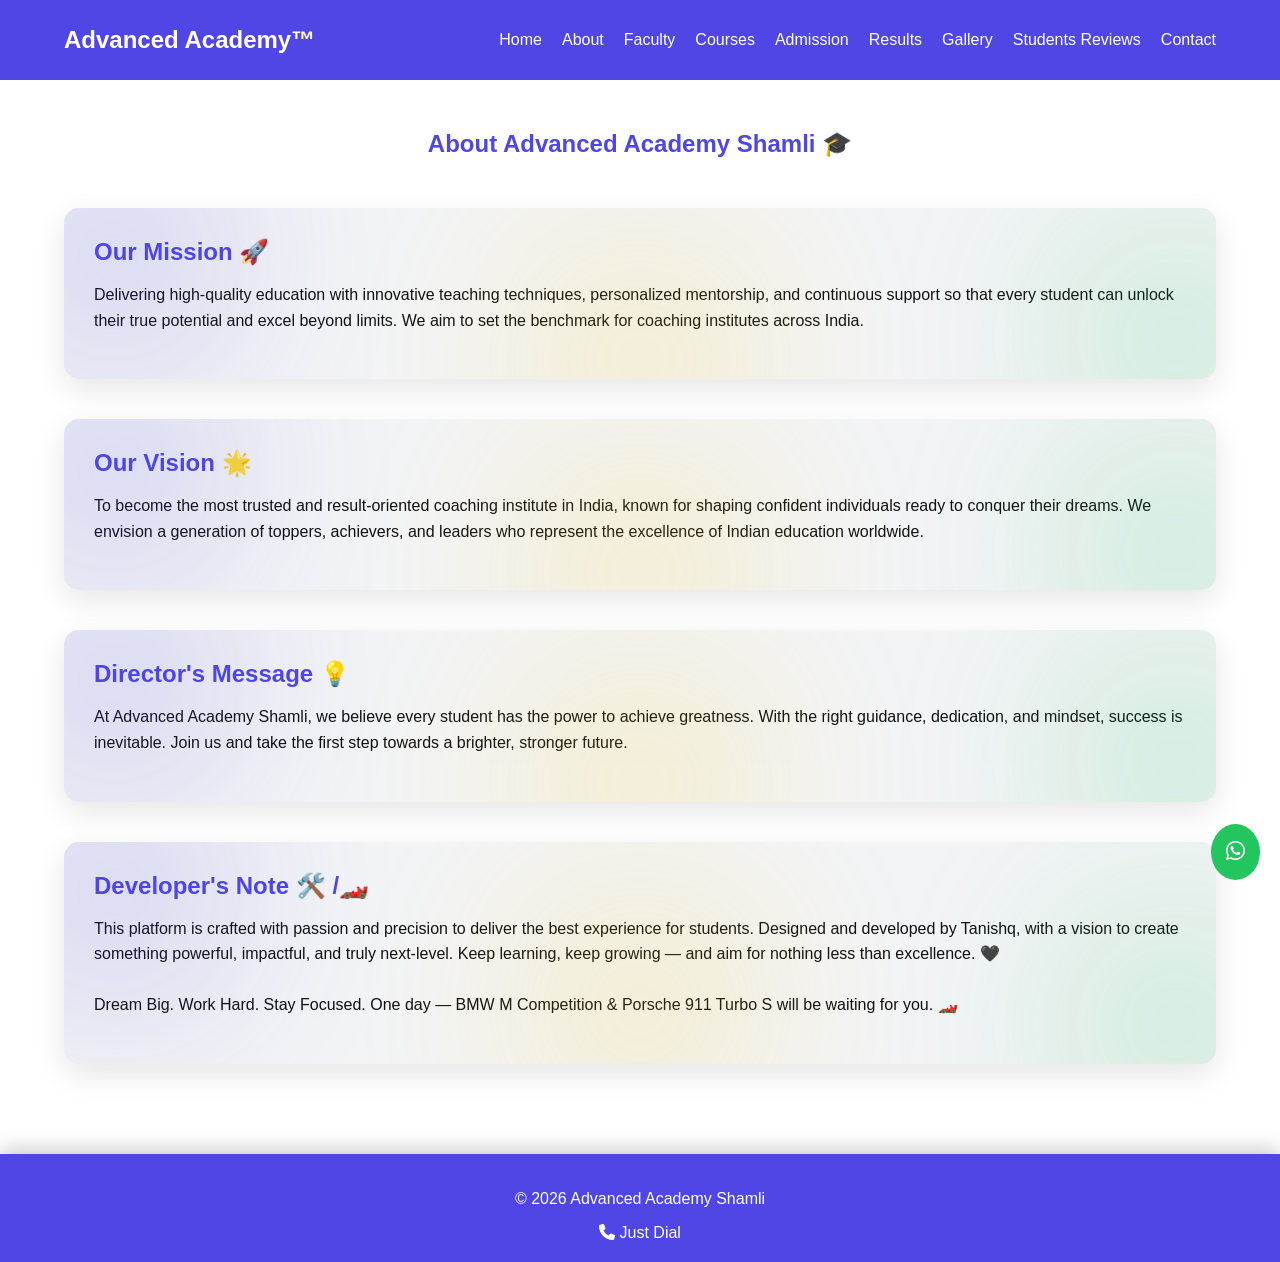
==== about.html @ 047be459 "Update about.html" ====
<!DOCTYPE html>
<html lang="en">
<head>
<meta charset="UTF-8">
<meta name="viewport" content="width=device-width, initial-scale=1.0">
<meta name="description" content="About Advanced Academy Shamli - Mission, Vision & Director Message.">
<title>About - Advanced Academy Shamli</title>
<link rel="stylesheet" href="https://cdnjs.cloudflare.com/ajax/libs/font-awesome/6.5.0/css/all.min.css">
<style>
/* ===== GENERAL ===== */
body{margin:0;font-family:'Poppins',sans-serif;background:#fff;color:#111;overflow-x:hidden;}
a{text-decoration:none;color:inherit;}
button,a.btn{cursor:pointer;transition:all 0.3s ease;}
h1,h2,h3{margin:0;}

/* ===== NAVBAR ===== */
.navbar{display:flex;justify-content:space-between;align-items:center;padding:15px 5%;background:#4F46E5;position:sticky;top:0;z-index:100;}
.navbar .logo{font-weight:bold;font-size:24px;color:#fff;}
.nav-links{list-style:none;display:flex;gap:20px;}
.nav-links li a{color:#fff;font-weight:500;}
.hamburger{display:none;font-size:22px;cursor:pointer;color:#fff;}
@media(max-width:768px){.nav-links{display:none;flex-direction:column;background:#4F46E5;position:absolute;top:60px;right:0;width:200px;padding:15px;border-radius:0 0 8px 8px;}.nav-links.active{display:flex;}.hamburger{display:block;}}

/* ===== ABOUT SECTION ===== */
.about-section{padding:50px 5%;max-width:1200px;margin:0 auto;}
.about-section h1{text-align:center;color:#4F46E5;margin-bottom:50px;}

/* ABOUT BOXES */
.about-box{background:#F3F4F6;position:relative;margin-bottom:40px;padding:30px;border-radius:15px;overflow:hidden;box-shadow:0 10px 30px rgba(0,0,0,0.1);opacity:0;transform:translateY(50px);transition:all 1s ease;}
.about-box h2{color:#4F46E5;margin-bottom:15px;}
.about-box p{line-height:1.6;font-size:16px;color:#111;}

/* RGB LIGHTS */
.rgb-light{position:absolute;width:200px;height:200px;border-radius:50%;filter:blur(100px);opacity:0.3;animation:rgbMove 6s infinite alternate;}
.rgb-light:nth-child(1){background:#4F46E5;top:-50px;left:-50px;}
.rgb-light:nth-child(2){background:#22C55E;bottom:-60px;right:-60px;}
.rgb-light:nth-child(3){background:#FACC15;top:30%;left:50%;transform:translateX(-50%);}
@keyframes rgbMove{0%{transform:translate(0,0);}100%{transform:translate(20px,20px);}}

/* FADE IN */
.fade-in{opacity:0;transform:translateY(50px);transition:all 1s ease;}
.fade-in.show{opacity:1;transform:translateY(0);}

/* FOOTER */
footer{text-align:center;padding:20px;background:#4F46E5;color:#fff;box-shadow:0 -5px 20px rgba(0,0,0,0.2);}
footer .social a{margin:0 10px;color:#fff;text-decoration:none;}
.whatsapp{position:fixed;bottom:20px;right:20px;background:#22C55E;color:#fff;padding:15px;border-radius:50%;font-size:22px;animation:float 2s infinite;}
@keyframes float{0%{transform:translateY(0);}50%{transform:translateY(-8px);}100%{transform:translateY(0);}}

/* RESPONSIVE */
@media(max-width:768px){.about-box{padding:20px;}}
</style>
</head>
<body>

<!-- NAVBAR -->
<header>
<nav class="navbar">
<div class="logo">Advanced Academy™</div>
<ul class="nav-links">
<li><a href="index.html">Home</a></li>
<li><a href="about.html">About</a></li>
<li><a href="faculty.html">Faculty</a></li>
<li><a href="courses.html">Courses</a></li>
<li><a href="admission.html">Admission</a></li>
<li><a href="results.html">Results</a></li>
<li><a href="gallery.html">Gallery</a></li>
<li><a href="reviews.html">Students Reviews</a></li>
<li><a href="contact.html">Contact</a></li>
</ul>
<div class="hamburger"><i class="fas fa-bars"></i></div>
</nav>
</header>

<!-- ABOUT SECTION -->
<section class="about-section">
<h1>About Advanced Academy Shamli 🎓</h1>

<div class="about-box fade-in">
<div class="rgb-light"></div>
<div class="rgb-light"></div>
<div class="rgb-light"></div>
<h2>Our Mission 🚀</h2>
<p>
Delivering high-quality education with innovative teaching techniques, personalized mentorship, 
and continuous support so that every student can unlock their true potential and excel beyond limits. 
We aim to set the benchmark for coaching institutes across India.
</p>
</div>

<div class="about-box fade-in">
<div class="rgb-light"></div>
<div class="rgb-light"></div>
<div class="rgb-light"></div>
<h2>Our Vision 🌟</h2>
<p>
To become the most trusted and result-oriented coaching institute in India, known for shaping 
confident individuals ready to conquer their dreams. We envision a generation of toppers, achievers, 
and leaders who represent the excellence of Indian education worldwide.
</p>
</div>

<div class="about-box fade-in">
<div class="rgb-light"></div>
<div class="rgb-light"></div>
<div class="rgb-light"></div>
<h2>Director's Message 💡</h2>
<p>
At Advanced Academy Shamli, we believe every student has the power to achieve greatness. 
With the right guidance, dedication, and mindset, success is inevitable. 
Join us and take the first step towards a brighter, stronger future.
</p>
</div>

<div class="about-box fade-in">
<div class="rgb-light"></div>
<div class="rgb-light"></div>
<div class="rgb-light"></div>
<h2>Developer's Note 🛠️ /🏎️</h2>
<p>
This platform is crafted with passion and precision to deliver the best experience for students. 
Designed and developed by Tanishq, with a vision to create something powerful, impactful, and truly next-level. 
Keep learning, keep growing — and aim for nothing less than excellence. 🖤
<br><br>
Dream Big. Work Hard. Stay Focused. 
One day — BMW M Competition & Porsche 911 Turbo S will be waiting for you. 🏎️
</p>
</div>
</section>

<!-- FOOTER -->
<footer>
<p>© 2026 Advanced Academy Shamli</p>
<div class="social">
<a href="https://www.justdial.com/Shamli/Advanced-English-Academy-Near-Post-Office-Shamli/9999PX131-X131-250630195957-W7D9_BZDET" target="_blank"><i class="fas fa-phone"></i> Just Dial</a>
</div>
</footer>

<!-- WHATSAPP -->
<a href="https://wa.me/917055557339" class="whatsapp"><i class="fab fa-whatsapp"></i></a>

<script>
// Hamburger toggle
const hamburger = document.querySelector(".hamburger");
const navLinks = document.querySelector(".nav-links");
hamburger.addEventListener("click", ()=>{navLinks.classList.toggle("active");});

// Fade-in on scroll
const faders = document.querySelectorAll('.fade-in');
const appearOptions = {threshold:0.1};
const appearOnScroll = new IntersectionObserver((entries, observer)=>{
entries.forEach(entry=>{
  if(entry.isIntersecting){entry.target.classList.add('show');observer.unobserve(entry.target);}
});
}, appearOptions);
faders.forEach(fader=>{appearOnScroll.observe(fader);});
</script>

</body>
</html>
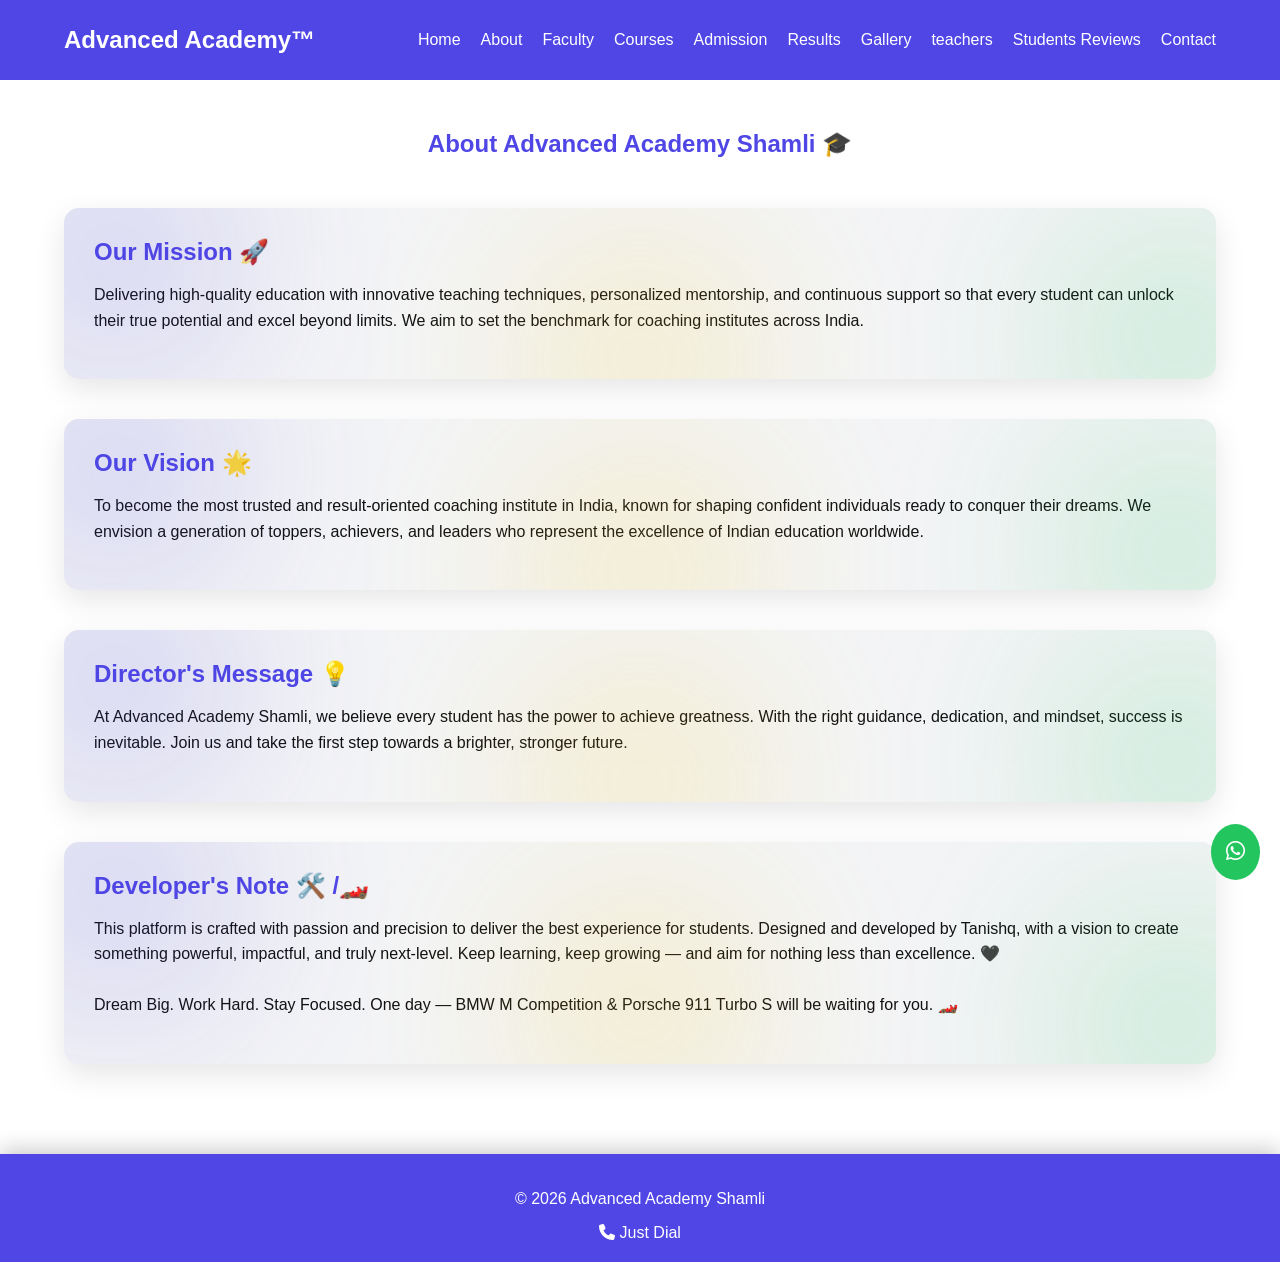
==== commit a8804af5: "Update about.html" ====
--- a/about.html
+++ b/about.html
@@ -65,6 +65,7 @@
 <li><a href="admission.html">Admission</a></li>
 <li><a href="results.html">Results</a></li>
 <li><a href="gallery.html">Gallery</a></li>
+<li><a href="teachers.html">teachers</a></li>
 <li><a href="reviews.html">Students Reviews</a></li>
 <li><a href="contact.html">Contact</a></li>
 </ul>
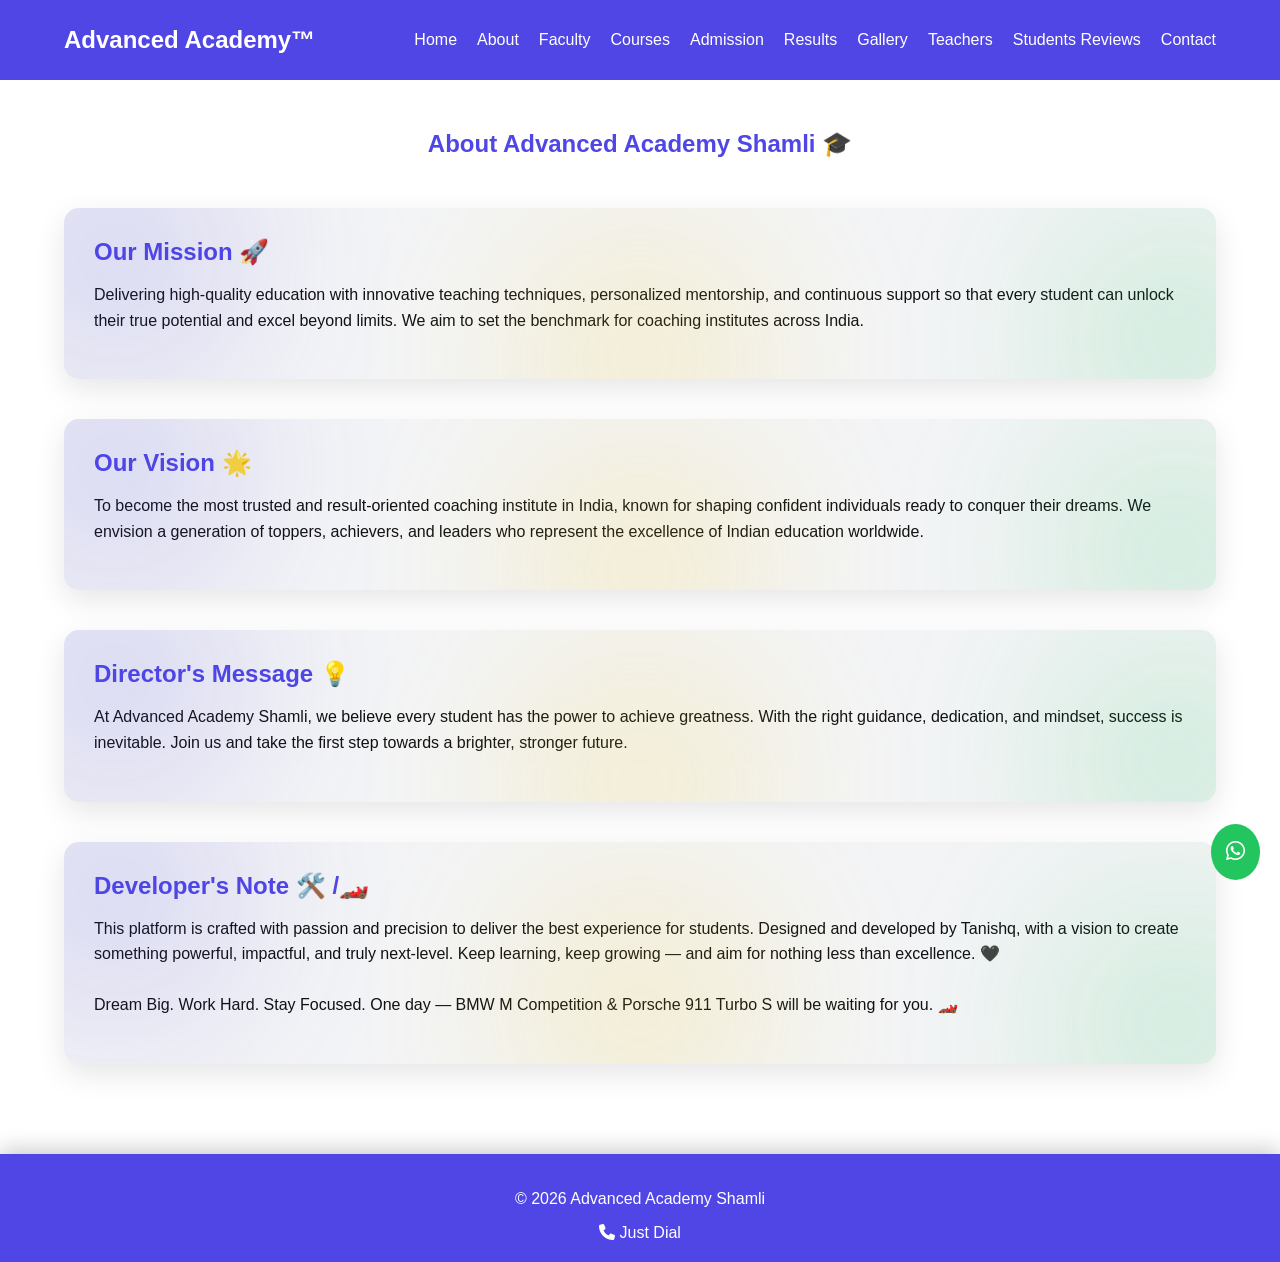
==== commit 5377ea5e: "Update about.html" ====
--- a/about.html
+++ b/about.html
@@ -65,7 +65,7 @@
 <li><a href="admission.html">Admission</a></li>
 <li><a href="results.html">Results</a></li>
 <li><a href="gallery.html">Gallery</a></li>
-<li><a href="teachers.html">teachers</a></li>
+<li><a href="teachers.html">Teachers</a></li>
 <li><a href="reviews.html">Students Reviews</a></li>
 <li><a href="contact.html">Contact</a></li>
 </ul>
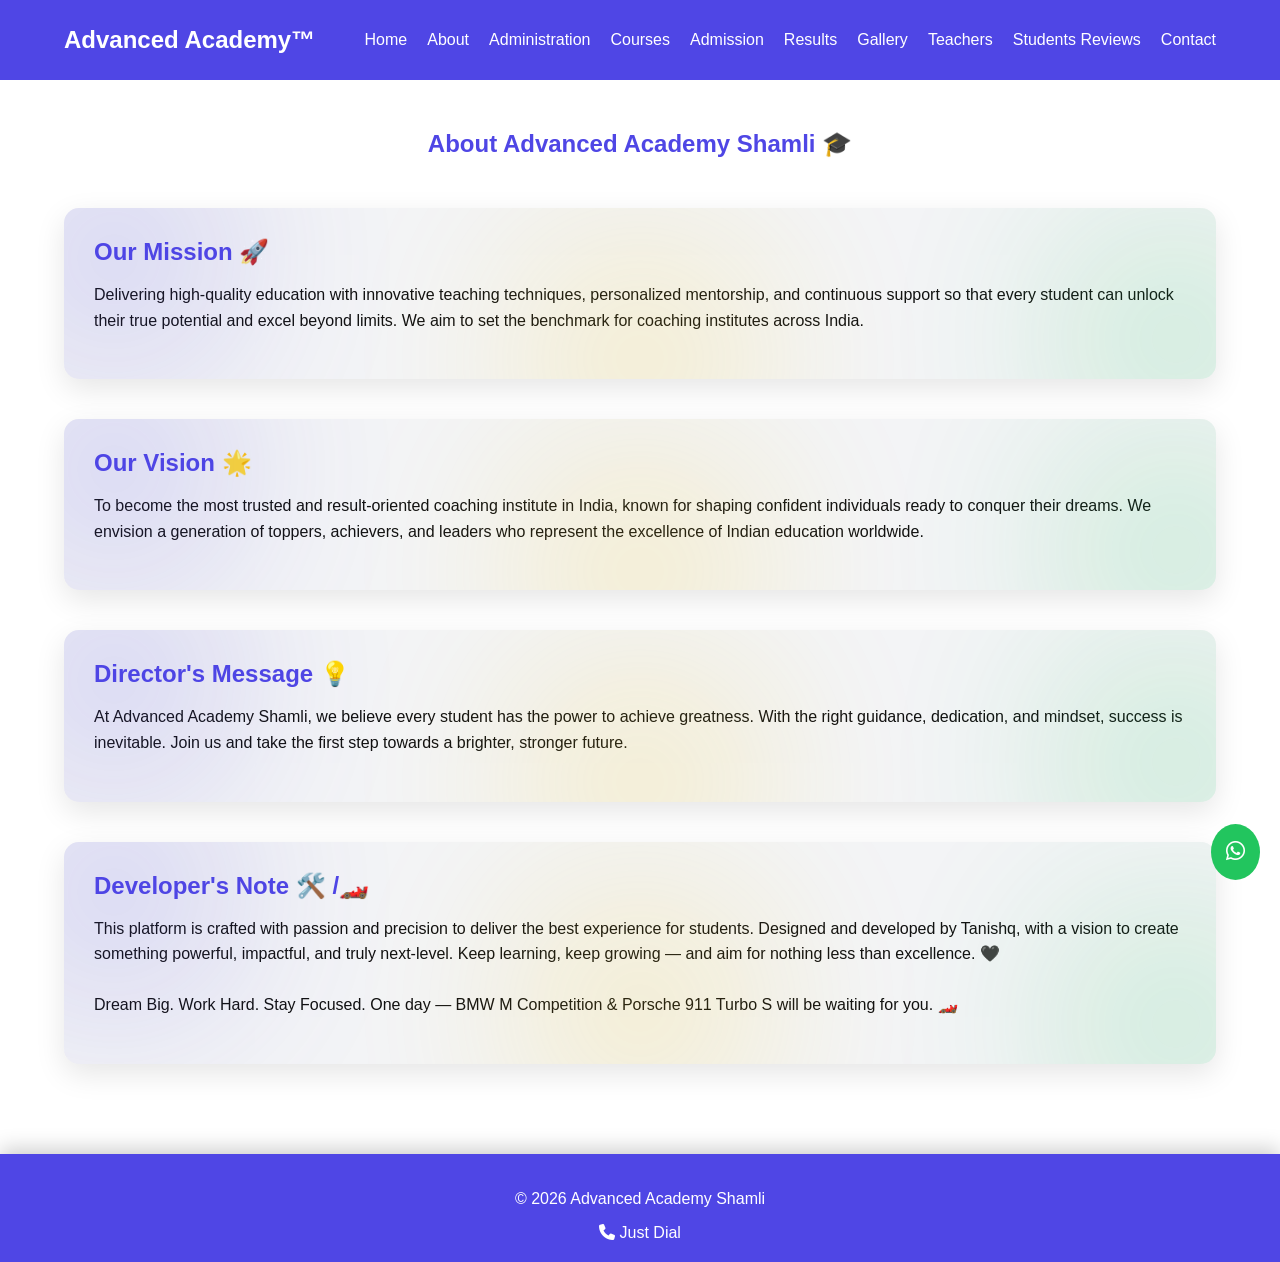
==== commit 75140dfb: "Update about.html" ====
--- a/about.html
+++ b/about.html
@@ -60,7 +60,7 @@
 <ul class="nav-links">
 <li><a href="index.html">Home</a></li>
 <li><a href="about.html">About</a></li>
-<li><a href="faculty.html">Faculty</a></li>
+<li><a href="Administration.html">Administration</a></li>
 <li><a href="courses.html">Courses</a></li>
 <li><a href="admission.html">Admission</a></li>
 <li><a href="results.html">Results</a></li>
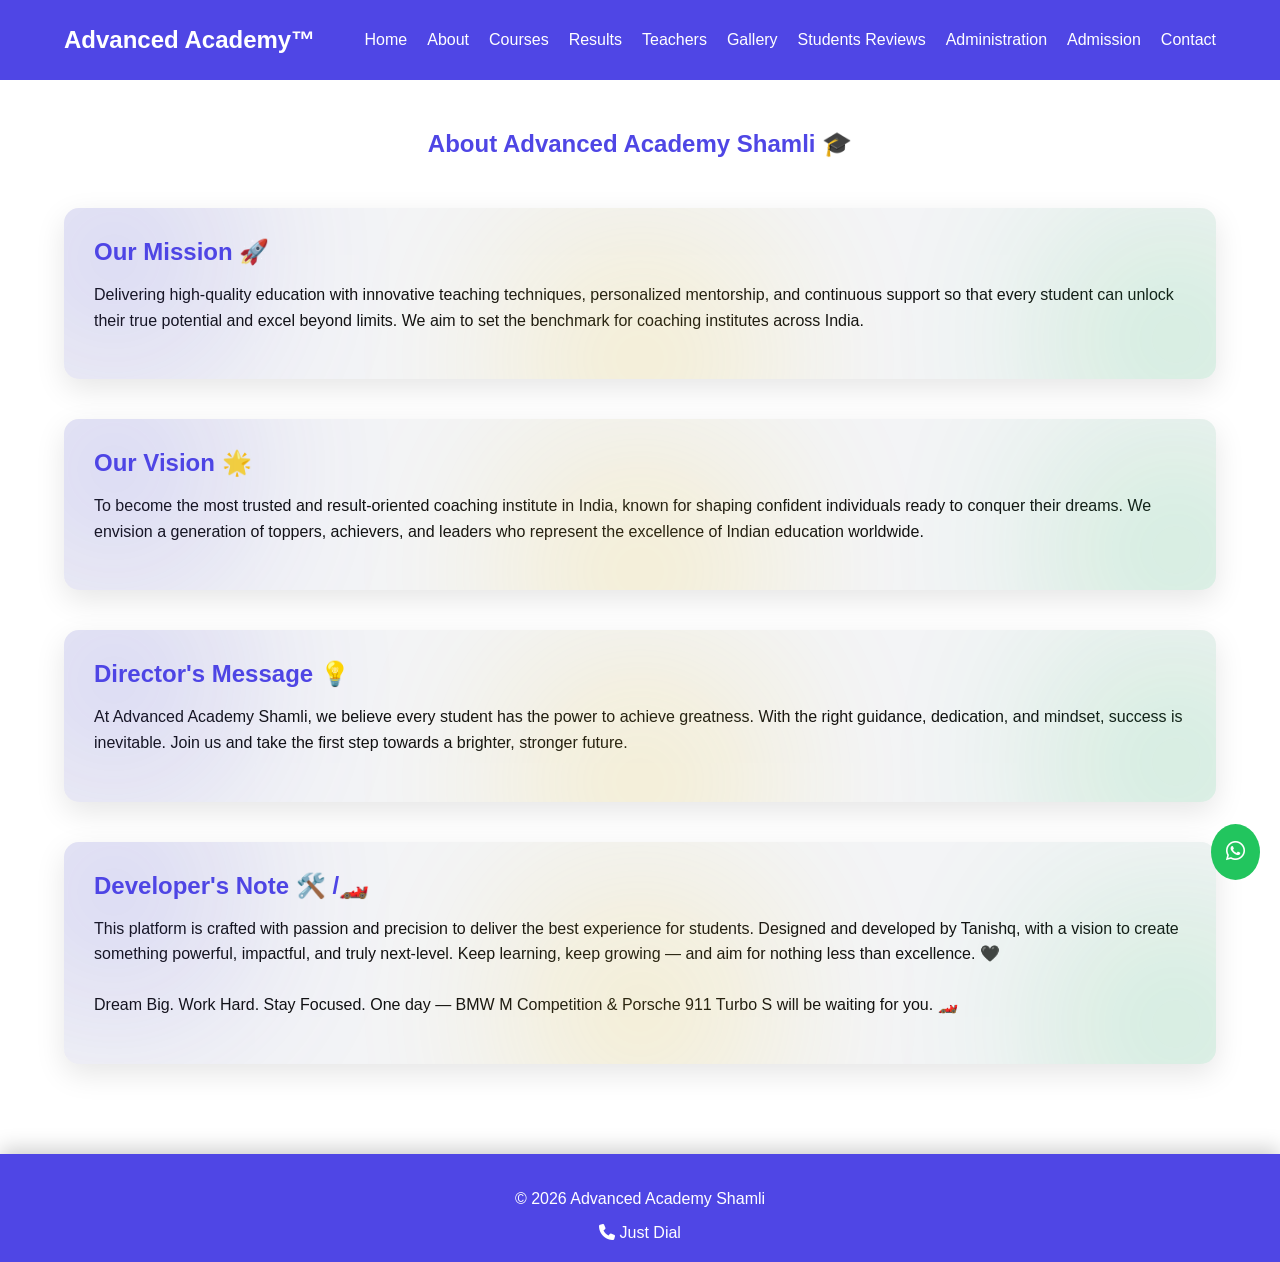
==== commit cfd49a5a: "Update about.html" ====
--- a/about.html
+++ b/about.html
@@ -58,17 +58,17 @@
 <nav class="navbar">
 <div class="logo">Advanced Academy™</div>
 <ul class="nav-links">
-<li><a href="index.html">Home</a></li>
-<li><a href="about.html">About</a></li>
-<li><a href="Administration.html">Administration</a></li>
-<li><a href="courses.html">Courses</a></li>
-<li><a href="admission.html">Admission</a></li>
-<li><a href="results.html">Results</a></li>
-<li><a href="gallery.html">Gallery</a></li>
-<li><a href="teachers.html">Teachers</a></li>
-<li><a href="reviews.html">Students Reviews</a></li>
-<li><a href="contact.html">Contact</a></li>
-</ul>
+      <li><a href="index.html">Home</a></li>
+      <li><a href="about.html">About</a></li>
+      <li><a href="courses.html">Courses</a></li>
+      <li><a href="results.html">Results</a></li>
+      <li><a href="teachers.html">Teachers</a></li>
+      <li><a href="gallery.html">Gallery</a></li>
+      <li><a href="reviews.html">Students Reviews</a></li>
+      <li><a href="Administration.html">Administration</a></li>
+      <li><a href="admission.html">Admission</a></li>
+      <li><a href="contact.html">Contact</a></li>
+    </ul>
 <div class="hamburger"><i class="fas fa-bars"></i></div>
 </nav>
 </header>
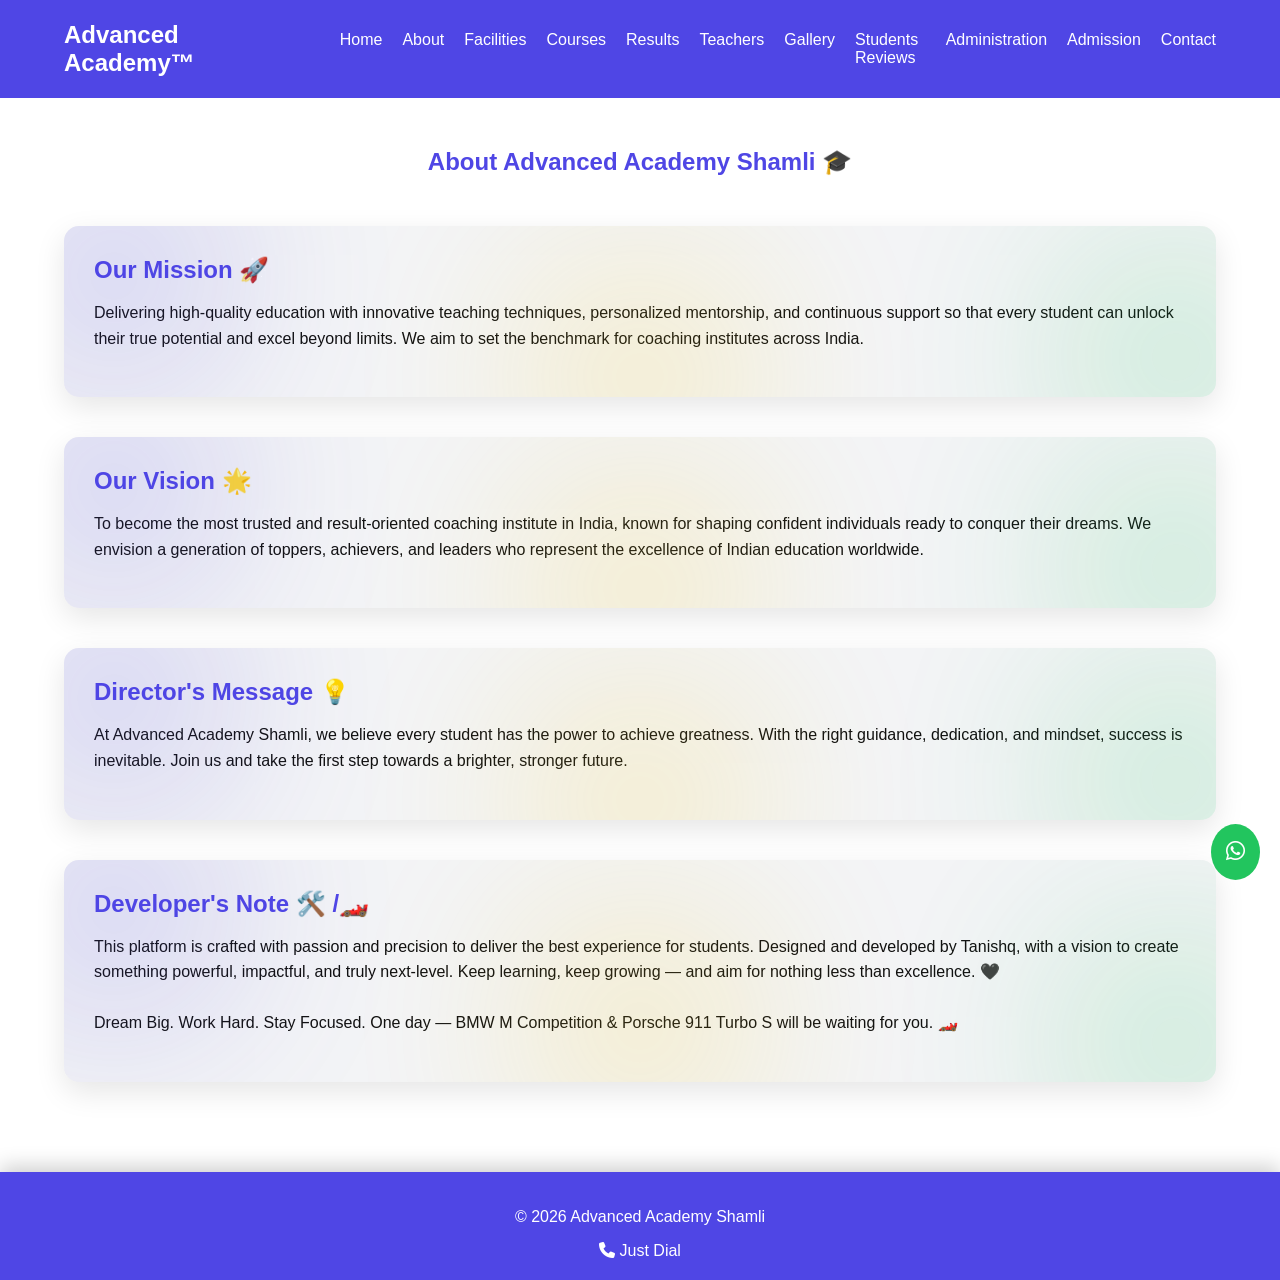
==== commit 2f63ccd8: "Update about.html" ====
--- a/about.html
+++ b/about.html
@@ -60,6 +60,7 @@
 <ul class="nav-links">
       <li><a href="index.html">Home</a></li>
       <li><a href="about.html">About</a></li>
+      <li><a href="facilities.html">Facilities</a></li>
       <li><a href="courses.html">Courses</a></li>
       <li><a href="results.html">Results</a></li>
       <li><a href="teachers.html">Teachers</a></li>
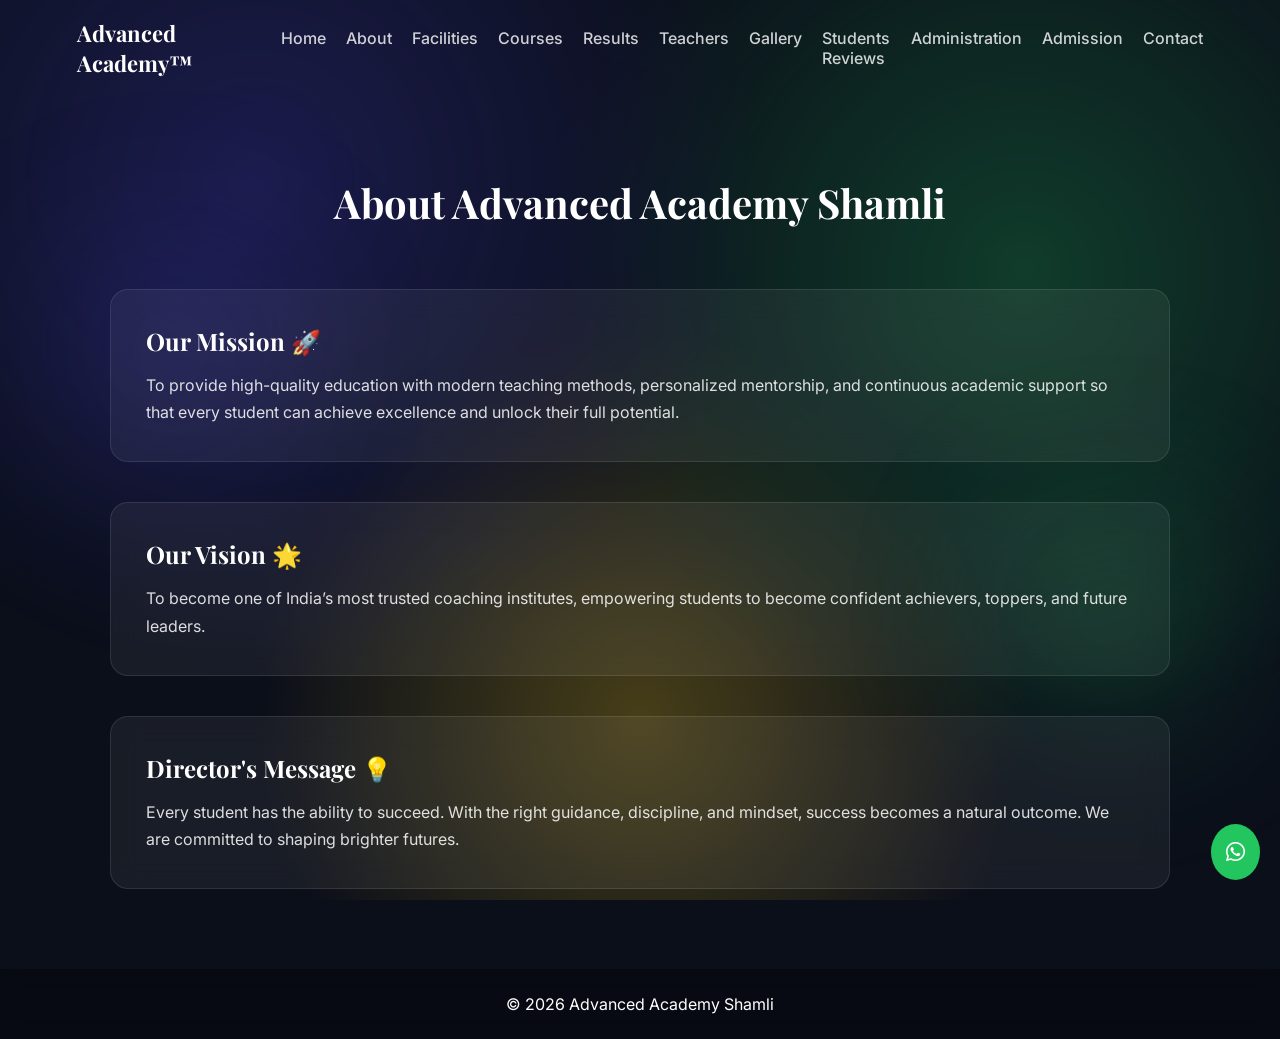
==== commit d67b2e03: "Update about.html" ====
--- a/about.html
+++ b/about.html
@@ -5,52 +5,202 @@
 <meta name="viewport" content="width=device-width, initial-scale=1.0">
 <meta name="description" content="About Advanced Academy Shamli - Mission, Vision & Director Message.">
 <title>About - Advanced Academy Shamli</title>
+
 <link rel="stylesheet" href="https://cdnjs.cloudflare.com/ajax/libs/font-awesome/6.5.0/css/all.min.css">
+
+<link href="https://fonts.googleapis.com/css2?family=Inter:wght@300;400;600&family=Playfair+Display:wght@500;700&display=swap" rel="stylesheet">
+
 <style>
-/* ===== GENERAL ===== */
-body{margin:0;font-family:'Poppins',sans-serif;background:#fff;color:#111;overflow-x:hidden;}
-a{text-decoration:none;color:inherit;}
-button,a.btn{cursor:pointer;transition:all 0.3s ease;}
-h1,h2,h3{margin:0;}
+
+/* ===== GLOBAL ===== */
+*{margin:0;padding:0;box-sizing:border-box;}
+body{
+  font-family:'Inter',sans-serif;
+  background:#0b0f1a;
+  color:#fff;
+  overflow-x:hidden;
+}
+
+/* ===== BACKGROUND GRADIENT MESH ===== */
+body::before{
+  content:"";
+  position:fixed;
+  top:0;left:0;
+  width:100%;height:100%;
+  background: radial-gradient(circle at 20% 20%, #4F46E5, transparent 40%),
+              radial-gradient(circle at 80% 30%, #22C55E, transparent 40%),
+              radial-gradient(circle at 50% 80%, #FACC15, transparent 40%);
+  opacity:0.25;
+  animation: moveBG 15s ease-in-out infinite alternate;
+  z-index:-2;
+}
+
+@keyframes moveBG{
+  0%{transform:translate(0,0) scale(1);}
+  100%{transform:translate(20px,30px) scale(1.1);}
+}
 
 /* ===== NAVBAR ===== */
-.navbar{display:flex;justify-content:space-between;align-items:center;padding:15px 5%;background:#4F46E5;position:sticky;top:0;z-index:100;}
-.navbar .logo{font-weight:bold;font-size:24px;color:#fff;}
-.nav-links{list-style:none;display:flex;gap:20px;}
-.nav-links li a{color:#fff;font-weight:500;}
-.hamburger{display:none;font-size:22px;cursor:pointer;color:#fff;}
-@media(max-width:768px){.nav-links{display:none;flex-direction:column;background:#4F46E5;position:absolute;top:60px;right:0;width:200px;padding:15px;border-radius:0 0 8px 8px;}.nav-links.active{display:flex;}.hamburger{display:block;}}
-
-/* ===== ABOUT SECTION ===== */
-.about-section{padding:50px 5%;max-width:1200px;margin:0 auto;}
-.about-section h1{text-align:center;color:#4F46E5;margin-bottom:50px;}
-
-/* ABOUT BOXES */
-.about-box{background:#F3F4F6;position:relative;margin-bottom:40px;padding:30px;border-radius:15px;overflow:hidden;box-shadow:0 10px 30px rgba(0,0,0,0.1);opacity:0;transform:translateY(50px);transition:all 1s ease;}
-.about-box h2{color:#4F46E5;margin-bottom:15px;}
-.about-box p{line-height:1.6;font-size:16px;color:#111;}
-
-/* RGB LIGHTS */
-.rgb-light{position:absolute;width:200px;height:200px;border-radius:50%;filter:blur(100px);opacity:0.3;animation:rgbMove 6s infinite alternate;}
-.rgb-light:nth-child(1){background:#4F46E5;top:-50px;left:-50px;}
-.rgb-light:nth-child(2){background:#22C55E;bottom:-60px;right:-60px;}
-.rgb-light:nth-child(3){background:#FACC15;top:30%;left:50%;transform:translateX(-50%);}
-@keyframes rgbMove{0%{transform:translate(0,0);}100%{transform:translate(20px,20px);}}
-
-/* FADE IN */
-.fade-in{opacity:0;transform:translateY(50px);transition:all 1s ease;}
-.fade-in.show{opacity:1;transform:translateY(0);}
-
-/* FOOTER */
-footer{text-align:center;padding:20px;background:#4F46E5;color:#fff;box-shadow:0 -5px 20px rgba(0,0,0,0.2);}
-footer .social a{margin:0 10px;color:#fff;text-decoration:none;}
-.whatsapp{position:fixed;bottom:20px;right:20px;background:#22C55E;color:#fff;padding:15px;border-radius:50%;font-size:22px;animation:float 2s infinite;}
-@keyframes float{0%{transform:translateY(0);}50%{transform:translateY(-8px);}100%{transform:translateY(0);}}
-
-/* RESPONSIVE */
-@media(max-width:768px){.about-box{padding:20px;}}
+.navbar{
+  display:flex;
+  justify-content:space-between;
+  align-items:center;
+  padding:18px 6%;
+  position:sticky;
+  top:0;
+  z-index:100;
+  transition:0.4s;
+}
+
+.navbar.scrolled{
+  background:rgba(10,15,30,0.7);
+  backdrop-filter:blur(15px);
+  box-shadow:0 10px 30px rgba(0,0,0,0.4);
+}
+
+.logo{
+  font-family:'Playfair Display',serif;
+  font-size:22px;
+  font-weight:700;
+  color:#fff;
+}
+
+.nav-links{
+  list-style:none;
+  display:flex;
+  gap:20px;
+}
+
+.nav-links a{
+  color:#fff;
+  text-decoration:none;
+  font-weight:500;
+  opacity:0.8;
+  transition:0.3s;
+}
+
+.nav-links a:hover{
+  opacity:1;
+  color:#4F46E5;
+}
+
+.hamburger{
+  display:none;
+  font-size:22px;
+  cursor:pointer;
+}
+
+/* ===== SECTION ===== */
+.about-section{
+  max-width:1100px;
+  margin:80px auto;
+  padding:0 20px;
+}
+
+.about-section h1{
+  text-align:center;
+  font-family:'Playfair Display',serif;
+  font-size:40px;
+  margin-bottom:60px;
+}
+
+/* ===== GLASS CARDS ===== */
+.about-box{
+  position:relative;
+  margin-bottom:40px;
+  padding:35px;
+  border-radius:18px;
+  background:rgba(255,255,255,0.06);
+  backdrop-filter:blur(15px);
+  border:1px solid rgba(255,255,255,0.1);
+  transform:translateY(40px);
+  opacity:0;
+  transition:all 0.8s ease;
+}
+
+.about-box.show{
+  transform:translateY(0);
+  opacity:1;
+}
+
+.about-box:hover{
+  transform:translateY(-6px);
+  box-shadow:0 20px 40px rgba(0,0,0,0.5);
+}
+
+.about-box h2{
+  font-family:'Playfair Display',serif;
+  margin-bottom:15px;
+  color:#fff;
+}
+
+.about-box p{
+  line-height:1.7;
+  opacity:0.85;
+}
+
+/* ===== SOFT LIGHT GLOWS ===== */
+.glow{
+  position:absolute;
+  width:200px;
+  height:200px;
+  border-radius:50%;
+  filter:blur(90px);
+  opacity:0.25;
+  animation:float 8s ease-in-out infinite;
+  z-index:-1;
+}
+
+.glow.blue{background:#4F46E5;top:-40px;left:-40px;}
+.glow.green{background:#22C55E;bottom:-40px;right:-40px;}
+
+@keyframes float{
+  0%{transform:translateY(0);}
+  50%{transform:translateY(-15px);}
+  100%{transform:translateY(0);}
+}
+
+/* ===== FOOTER ===== */
+footer{
+  text-align:center;
+  padding:25px;
+  margin-top:80px;
+  background:rgba(0,0,0,0.3);
+  backdrop-filter:blur(10px);
+}
+
+/* ===== WHATSAPP ===== */
+.whatsapp{
+  position:fixed;
+  bottom:20px;
+  right:20px;
+  background:#22C55E;
+  color:#fff;
+  padding:15px;
+  border-radius:50%;
+  font-size:22px;
+  animation:float 2s infinite;
+}
+
+/* ===== MOBILE ===== */
+@media(max-width:768px){
+  .nav-links{
+    display:none;
+    position:absolute;
+    top:70px;
+    right:20px;
+    flex-direction:column;
+    background:rgba(0,0,0,0.9);
+    padding:15px;
+    border-radius:10px;
+  }
+  .nav-links.active{display:flex;}
+  .hamburger{display:block;}
+}
+
 </style>
 </head>
+
 <body>
 
 <!-- NAVBAR -->
@@ -74,88 +224,72 @@
 </nav>
 </header>
 
-<!-- ABOUT SECTION -->
+<!-- ABOUT -->
 <section class="about-section">
-<h1>About Advanced Academy Shamli 🎓</h1>
-
-<div class="about-box fade-in">
-<div class="rgb-light"></div>
-<div class="rgb-light"></div>
-<div class="rgb-light"></div>
+
+<h1>About Advanced Academy Shamli</h1>
+
+<!-- Mission -->
+<div class="about-box">
+<div class="glow blue"></div>
 <h2>Our Mission 🚀</h2>
-<p>
-Delivering high-quality education with innovative teaching techniques, personalized mentorship, 
-and continuous support so that every student can unlock their true potential and excel beyond limits. 
-We aim to set the benchmark for coaching institutes across India.
-</p>
+<p>To provide high-quality education with modern teaching methods, personalized mentorship, and continuous academic support so that every student can achieve excellence and unlock their full potential.</p>
 </div>
 
-<div class="about-box fade-in">
-<div class="rgb-light"></div>
-<div class="rgb-light"></div>
-<div class="rgb-light"></div>
+<!-- Vision -->
+<div class="about-box">
+<div class="glow green"></div>
 <h2>Our Vision 🌟</h2>
-<p>
-To become the most trusted and result-oriented coaching institute in India, known for shaping 
-confident individuals ready to conquer their dreams. We envision a generation of toppers, achievers, 
-and leaders who represent the excellence of Indian education worldwide.
-</p>
+<p>To become one of India’s most trusted coaching institutes, empowering students to become confident achievers, toppers, and future leaders.</p>
 </div>
 
-<div class="about-box fade-in">
-<div class="rgb-light"></div>
-<div class="rgb-light"></div>
-<div class="rgb-light"></div>
+<!-- Director -->
+<div class="about-box">
 <h2>Director's Message 💡</h2>
-<p>
-At Advanced Academy Shamli, we believe every student has the power to achieve greatness. 
-With the right guidance, dedication, and mindset, success is inevitable. 
-Join us and take the first step towards a brighter, stronger future.
-</p>
+<p>Every student has the ability to succeed. With the right guidance, discipline, and mindset, success becomes a natural outcome. We are committed to shaping brighter futures.</p>
 </div>
 
-<div class="about-box fade-in">
-<div class="rgb-light"></div>
-<div class="rgb-light"></div>
-<div class="rgb-light"></div>
-<h2>Developer's Note 🛠️ /🏎️</h2>
-<p>
-This platform is crafted with passion and precision to deliver the best experience for students. 
-Designed and developed by Tanishq, with a vision to create something powerful, impactful, and truly next-level. 
-Keep learning, keep growing — and aim for nothing less than excellence. 🖤
-<br><br>
-Dream Big. Work Hard. Stay Focused. 
-One day — BMW M Competition & Porsche 911 Turbo S will be waiting for you. 🏎️
-</p>
-</div>
 </section>
 
 <!-- FOOTER -->
 <footer>
-<p>© 2026 Advanced Academy Shamli</p>
-<div class="social">
-<a href="https://www.justdial.com/Shamli/Advanced-English-Academy-Near-Post-Office-Shamli/9999PX131-X131-250630195957-W7D9_BZDET" target="_blank"><i class="fas fa-phone"></i> Just Dial</a>
-</div>
+© 2026 Advanced Academy Shamli
 </footer>
 
 <!-- WHATSAPP -->
-<a href="https://wa.me/917055557339" class="whatsapp"><i class="fab fa-whatsapp"></i></a>
+<a href="https://wa.me/917055557339" class="whatsapp">
+<i class="fab fa-whatsapp"></i>
+</a>
 
 <script>
-// Hamburger toggle
-const hamburger = document.querySelector(".hamburger");
-const navLinks = document.querySelector(".nav-links");
-hamburger.addEventListener("click", ()=>{navLinks.classList.toggle("active");});
-
-// Fade-in on scroll
-const faders = document.querySelectorAll('.fade-in');
-const appearOptions = {threshold:0.1};
-const appearOnScroll = new IntersectionObserver((entries, observer)=>{
-entries.forEach(entry=>{
-  if(entry.isIntersecting){entry.target.classList.add('show');observer.unobserve(entry.target);}
+
+// hamburger
+const hamburger=document.querySelector(".hamburger");
+const nav=document.querySelector(".nav-links");
+
+hamburger.addEventListener("click",()=>{
+  nav.classList.toggle("active");
 });
-}, appearOptions);
-faders.forEach(fader=>{appearOnScroll.observe(fader);});
+
+// scroll animation
+const boxes=document.querySelectorAll(".about-box");
+
+const observer=new IntersectionObserver(entries=>{
+  entries.forEach(entry=>{
+    if(entry.isIntersecting){
+      entry.target.classList.add("show");
+    }
+  });
+},{threshold:0.2});
+
+boxes.forEach(b=>observer.observe(b));
+
+// navbar scroll effect
+window.addEventListener("scroll",()=>{
+  document.querySelector(".navbar")
+  .classList.toggle("scrolled",window.scrollY>50);
+});
+
 </script>
 
 </body>
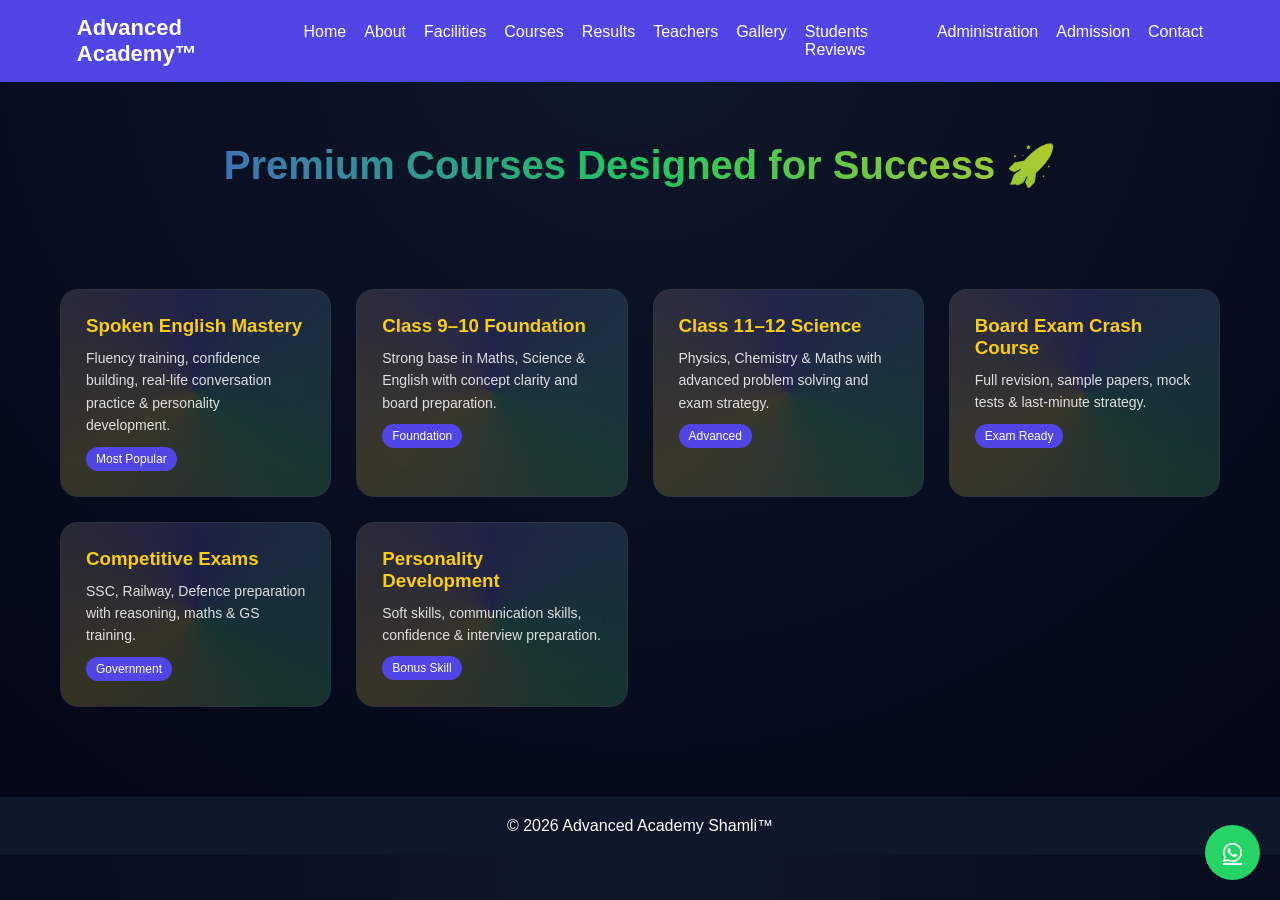
==== commit 04052438: "Update about.html" ====
--- a/about.html
+++ b/about.html
@@ -3,197 +3,221 @@
 <head>
 <meta charset="UTF-8">
 <meta name="viewport" content="width=device-width, initial-scale=1.0">
-<meta name="description" content="About Advanced Academy Shamli - Mission, Vision & Director Message.">
-<title>About - Advanced Academy Shamli</title>
-
+<title>Courses - Advanced Academy Shamli</title>
+
+<link href="https://fonts.googleapis.com/css2?family=Poppins:wght@300;400;600;700&display=swap" rel="stylesheet">
 <link rel="stylesheet" href="https://cdnjs.cloudflare.com/ajax/libs/font-awesome/6.5.0/css/all.min.css">
 
-<link href="https://fonts.googleapis.com/css2?family=Inter:wght@300;400;600&family=Playfair+Display:wght@500;700&display=swap" rel="stylesheet">
-
 <style>
 
 /* ===== GLOBAL ===== */
-*{margin:0;padding:0;box-sizing:border-box;}
+*{
+  margin:0;
+  padding:0;
+  box-sizing:border-box;
+  font-family:'Poppins',sans-serif;
+}
+
 body{
-  font-family:'Inter',sans-serif;
-  background:#0b0f1a;
+  background: radial-gradient(circle at top,#0f172a,#020617);
   color:#fff;
   overflow-x:hidden;
 }
 
-/* ===== BACKGROUND GRADIENT MESH ===== */
-body::before{
-  content:"";
-  position:fixed;
-  top:0;left:0;
-  width:100%;height:100%;
-  background: radial-gradient(circle at 20% 20%, #4F46E5, transparent 40%),
-              radial-gradient(circle at 80% 30%, #22C55E, transparent 40%),
-              radial-gradient(circle at 50% 80%, #FACC15, transparent 40%);
-  opacity:0.25;
-  animation: moveBG 15s ease-in-out infinite alternate;
-  z-index:-2;
-}
-
-@keyframes moveBG{
-  0%{transform:translate(0,0) scale(1);}
-  100%{transform:translate(20px,30px) scale(1.1);}
-}
-
-/* ===== NAVBAR ===== */
+/* ===== NAVBAR (PRESERVED STYLE FEEL) ===== */
 .navbar{
   display:flex;
   justify-content:space-between;
   align-items:center;
-  padding:18px 6%;
+  padding:15px 6%;
+  background:#4F46E5;
   position:sticky;
   top:0;
-  z-index:100;
-  transition:0.4s;
-}
-
-.navbar.scrolled{
-  background:rgba(10,15,30,0.7);
-  backdrop-filter:blur(15px);
-  box-shadow:0 10px 30px rgba(0,0,0,0.4);
+  z-index:1000;
 }
 
 .logo{
-  font-family:'Playfair Display',serif;
   font-size:22px;
   font-weight:700;
-  color:#fff;
 }
 
 .nav-links{
+  display:flex;
   list-style:none;
-  display:flex;
-  gap:20px;
+  gap:18px;
 }
 
 .nav-links a{
   color:#fff;
   text-decoration:none;
   font-weight:500;
-  opacity:0.8;
-  transition:0.3s;
 }
 
 .nav-links a:hover{
-  opacity:1;
-  color:#4F46E5;
+  color:#FACC15;
 }
 
 .hamburger{
   display:none;
   font-size:22px;
-  cursor:pointer;
-}
-
-/* ===== SECTION ===== */
-.about-section{
-  max-width:1100px;
-  margin:80px auto;
-  padding:0 20px;
-}
-
-.about-section h1{
+}
+
+/* ===== HERO ===== */
+.hero{
   text-align:center;
-  font-family:'Playfair Display',serif;
+  padding:60px 20px;
+}
+
+.hero h1{
   font-size:40px;
-  margin-bottom:60px;
-}
-
-/* ===== GLASS CARDS ===== */
-.about-box{
+  background:linear-gradient(45deg,#4F46E5,#22c55e,#FACC15);
+  -webkit-background-clip:text;
+  color:transparent;
+  animation:glowText 3s infinite alternate;
+}
+
+@keyframes glowText{
+  0%{filter:drop-shadow(0 0 5px #4F46E5);}
+  100%{filter:drop-shadow(0 0 20px #22c55e);}
+}
+
+/* ===== COURSES GRID ===== */
+.courses-container{
+  max-width:1200px;
+  margin:auto;
+  padding:40px 20px;
+  display:grid;
+  grid-template-columns:repeat(auto-fit,minmax(260px,1fr));
+  gap:25px;
+}
+
+/* ===== COURSE CARD ULTRA PREMIUM ===== */
+.course-card{
   position:relative;
-  margin-bottom:40px;
-  padding:35px;
+  padding:25px;
   border-radius:18px;
   background:rgba(255,255,255,0.06);
   backdrop-filter:blur(15px);
   border:1px solid rgba(255,255,255,0.1);
-  transform:translateY(40px);
+  transition:0.4s ease;
+  overflow:hidden;
+  transform:translateY(30px);
   opacity:0;
-  transition:all 0.8s ease;
-}
-
-.about-box.show{
-  transform:translateY(0);
-  opacity:1;
-}
-
-.about-box:hover{
-  transform:translateY(-6px);
-  box-shadow:0 20px 40px rgba(0,0,0,0.5);
-}
-
-.about-box h2{
-  font-family:'Playfair Display',serif;
-  margin-bottom:15px;
+  animation:fadeUp 0.8s forwards;
+}
+
+/* stagger animation */
+.course-card:nth-child(1){animation-delay:0.1s;}
+.course-card:nth-child(2){animation-delay:0.2s;}
+.course-card:nth-child(3){animation-delay:0.3s;}
+.course-card:nth-child(4){animation-delay:0.4s;}
+.course-card:nth-child(5){animation-delay:0.5s;}
+.course-card:nth-child(6){animation-delay:0.6s;}
+
+@keyframes fadeUp{
+  to{
+    transform:translateY(0);
+    opacity:1;
+  }
+}
+
+/* glowing border animation */
+.course-card::before{
+  content:"";
+  position:absolute;
+  top:-50%;
+  left:-50%;
+  width:200%;
+  height:200%;
+  background:conic-gradient(#4F46E5,#22c55e,#FACC15,#4F46E5);
+  animation:rotate 6s linear infinite;
+  opacity:0.15;
+}
+
+@keyframes rotate{
+  0%{transform:rotate(0deg);}
+  100%{transform:rotate(360deg);}
+}
+
+.course-card:hover{
+  transform:translateY(-10px) scale(1.03);
+  box-shadow:0 0 30px rgba(79,70,229,0.5);
+}
+
+/* content */
+.course-card h3{
+  margin-bottom:10px;
+  color:#FACC15;
+  position:relative;
+  z-index:2;
+}
+
+.course-card p{
+  font-size:14px;
+  opacity:0.85;
+  line-height:1.6;
+  position:relative;
+  z-index:2;
+}
+
+/* TAG */
+.tag{
+  display:inline-block;
+  margin-top:10px;
+  padding:5px 10px;
+  font-size:12px;
+  border-radius:20px;
+  background:#4F46E5;
   color:#fff;
-}
-
-.about-box p{
-  line-height:1.7;
-  opacity:0.85;
-}
-
-/* ===== SOFT LIGHT GLOWS ===== */
-.glow{
-  position:absolute;
-  width:200px;
-  height:200px;
-  border-radius:50%;
-  filter:blur(90px);
-  opacity:0.25;
-  animation:float 8s ease-in-out infinite;
-  z-index:-1;
-}
-
-.glow.blue{background:#4F46E5;top:-40px;left:-40px;}
-.glow.green{background:#22C55E;bottom:-40px;right:-40px;}
-
-@keyframes float{
-  0%{transform:translateY(0);}
-  50%{transform:translateY(-15px);}
-  100%{transform:translateY(0);}
+  position:relative;
+  z-index:2;
 }
 
 /* ===== FOOTER ===== */
 footer{
   text-align:center;
-  padding:25px;
-  margin-top:80px;
-  background:rgba(0,0,0,0.3);
-  backdrop-filter:blur(10px);
-}
-
-/* ===== WHATSAPP ===== */
+  padding:20px;
+  margin-top:50px;
+  background:#0f172a;
+}
+
+/* ===== WHATSAPP (PRESERVED STYLE) ===== */
 .whatsapp{
   position:fixed;
   bottom:20px;
   right:20px;
-  background:#22C55E;
-  color:#fff;
-  padding:15px;
+  width:55px;
+  height:55px;
+  background:#25D366;
+  display:flex;
+  align-items:center;
+  justify-content:center;
   border-radius:50%;
   font-size:22px;
+  color:#fff;
   animation:float 2s infinite;
+  z-index:9999;
+}
+
+@keyframes float{
+  0%{transform:translateY(0);}
+  50%{transform:translateY(-6px);}
+  100%{transform:translateY(0);}
 }
 
 /* ===== MOBILE ===== */
 @media(max-width:768px){
   .nav-links{
     display:none;
+    flex-direction:column;
+    background:#4F46E5;
     position:absolute;
-    top:70px;
-    right:20px;
-    flex-direction:column;
-    background:rgba(0,0,0,0.9);
+    top:60px;
+    right:0;
+    width:200px;
     padding:15px;
-    border-radius:10px;
   }
+
   .nav-links.active{display:flex;}
   .hamburger{display:block;}
 }
@@ -202,6 +226,7 @@
 </head>
 
 <body>
+
 
 <!-- NAVBAR -->
 <header>
@@ -222,38 +247,56 @@
     </ul>
 <div class="hamburger"><i class="fas fa-bars"></i></div>
 </nav>
-</header>
-
-<!-- ABOUT -->
-<section class="about-section">
-
-<h1>About Advanced Academy Shamli</h1>
-
-<!-- Mission -->
-<div class="about-box">
-<div class="glow blue"></div>
-<h2>Our Mission 🚀</h2>
-<p>To provide high-quality education with modern teaching methods, personalized mentorship, and continuous academic support so that every student can achieve excellence and unlock their full potential.</p>
+
+<!-- HERO -->
+<div class="hero">
+  <h1>Premium Courses Designed for Success 🚀</h1>
 </div>
 
-<!-- Vision -->
-<div class="about-box">
-<div class="glow green"></div>
-<h2>Our Vision 🌟</h2>
-<p>To become one of India’s most trusted coaching institutes, empowering students to become confident achievers, toppers, and future leaders.</p>
+<!-- COURSES -->
+<div class="courses-container">
+
+  <div class="course-card">
+    <h3>Spoken English Mastery</h3>
+    <p>Fluency training, confidence building, real-life conversation practice & personality development.</p>
+    <span class="tag">Most Popular</span>
+  </div>
+
+  <div class="course-card">
+    <h3>Class 9–10 Foundation</h3>
+    <p>Strong base in Maths, Science & English with concept clarity and board preparation.</p>
+    <span class="tag">Foundation</span>
+  </div>
+
+  <div class="course-card">
+    <h3>Class 11–12 Science</h3>
+    <p>Physics, Chemistry & Maths with advanced problem solving and exam strategy.</p>
+    <span class="tag">Advanced</span>
+  </div>
+
+  <div class="course-card">
+    <h3>Board Exam Crash Course</h3>
+    <p>Full revision, sample papers, mock tests & last-minute strategy.</p>
+    <span class="tag">Exam Ready</span>
+  </div>
+
+  <div class="course-card">
+    <h3>Competitive Exams</h3>
+    <p>SSC, Railway, Defence preparation with reasoning, maths & GS training.</p>
+    <span class="tag">Government</span>
+  </div>
+
+  <div class="course-card">
+    <h3>Personality Development</h3>
+    <p>Soft skills, communication skills, confidence & interview preparation.</p>
+    <span class="tag">Bonus Skill</span>
+  </div>
+
 </div>
-
-<!-- Director -->
-<div class="about-box">
-<h2>Director's Message 💡</h2>
-<p>Every student has the ability to succeed. With the right guidance, discipline, and mindset, success becomes a natural outcome. We are committed to shaping brighter futures.</p>
-</div>
-
-</section>
 
 <!-- FOOTER -->
 <footer>
-© 2026 Advanced Academy Shamli
+© 2026 Advanced Academy Shamli™
 </footer>
 
 <!-- WHATSAPP -->
@@ -262,7 +305,6 @@
 </a>
 
 <script>
-
 // hamburger
 const hamburger=document.querySelector(".hamburger");
 const nav=document.querySelector(".nav-links");
@@ -270,26 +312,6 @@
 hamburger.addEventListener("click",()=>{
   nav.classList.toggle("active");
 });
-
-// scroll animation
-const boxes=document.querySelectorAll(".about-box");
-
-const observer=new IntersectionObserver(entries=>{
-  entries.forEach(entry=>{
-    if(entry.isIntersecting){
-      entry.target.classList.add("show");
-    }
-  });
-},{threshold:0.2});
-
-boxes.forEach(b=>observer.observe(b));
-
-// navbar scroll effect
-window.addEventListener("scroll",()=>{
-  document.querySelector(".navbar")
-  .classList.toggle("scrolled",window.scrollY>50);
-});
-
 </script>
 
 </body>
